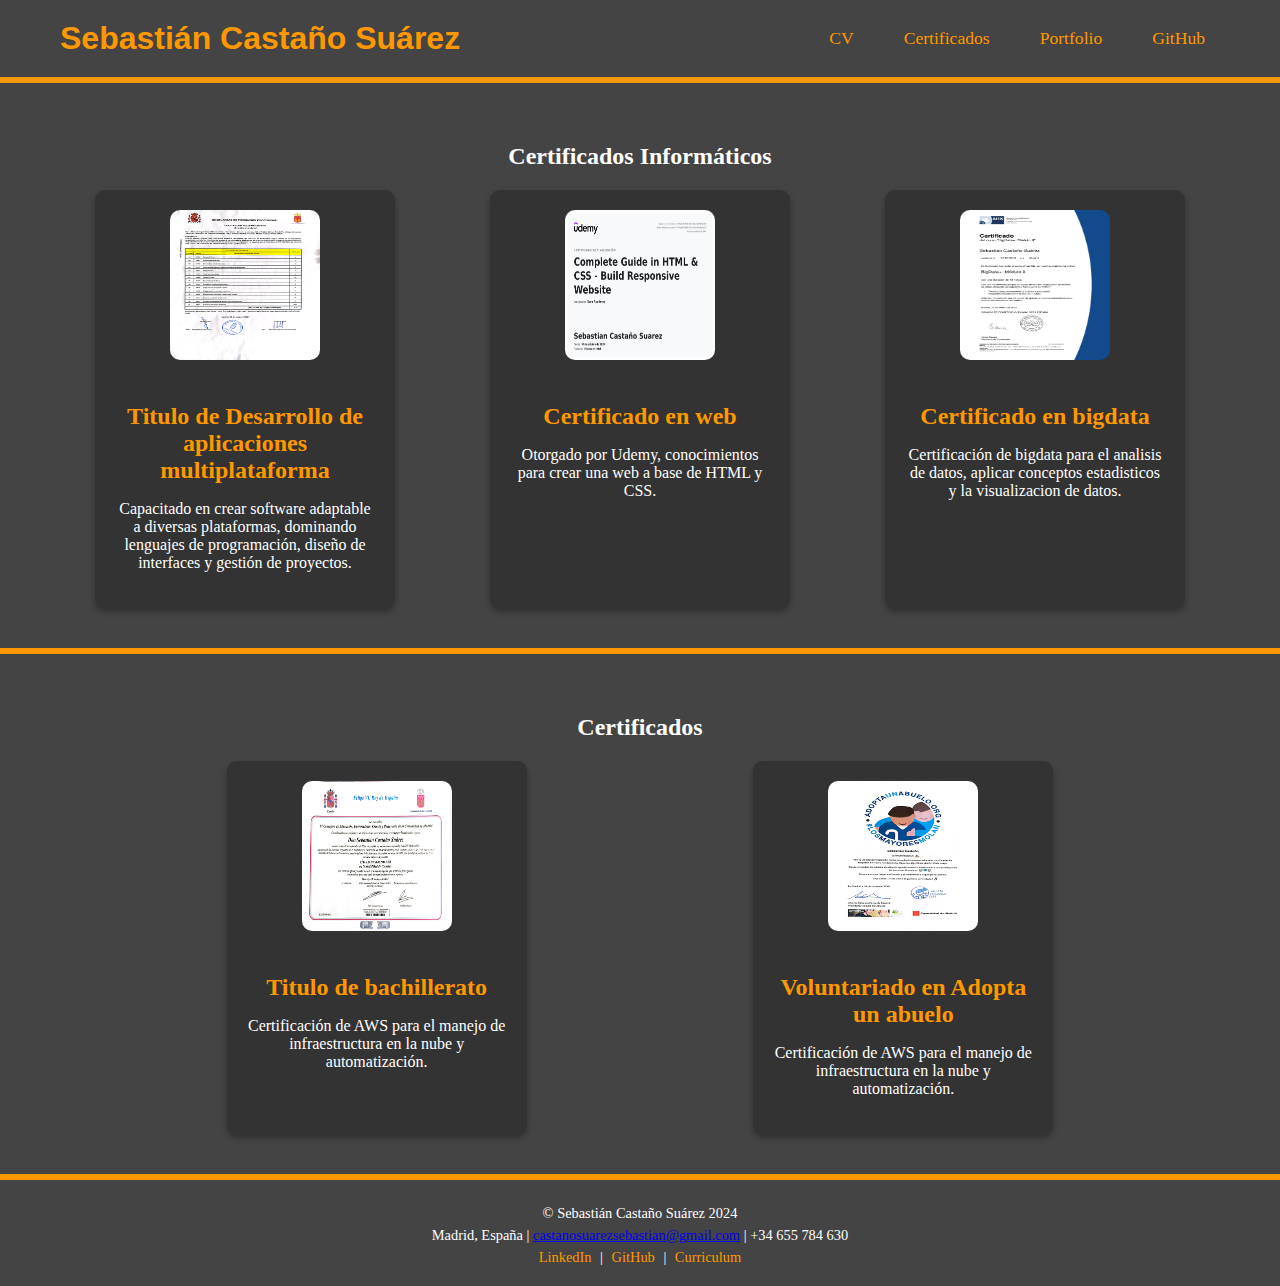
==== web/certificados.html @ 31d95b00 "first commit" ====
<!DOCTYPE html>
<html lang="es">
  <head>
    <meta charset="UTF-8" />
    <meta name="viewport" content="width=device-width, initial-scale=1.0" />
    <title>Certificados</title>
    <link rel="stylesheet" href="certificados.css" />
  </head>
  <body>
    <!-- Encabezado -->
    <header>
      <div class="header-container">
        <h1>Sebastián Castaño Suárez</h1>
        <nav>
          <ul>
            <li><a href="cv.html">CV</a></li>
            <li><a href="certificados.html">Certificados</a></li>
            <li><a href="portfolio.html">Portfolio</a></li>
            <li>
              <a href="https://github.com/SebastianCastanoSuarez1">GitHub</a>
            </li>
          </ul>
        </nav>
      </div>
    </header>

    <!-- Sección de certificados -->
    <section class="certificates-section" id="certificates">
      <h2>Certificados Informáticos</h2>
      <div class="certificates-container">
        <div class="certificate-item">
          <img
            src="../resources/images/DAM_1.jpg"
            alt="Certificado 1"
            class="certificate-image"
            onclick="openModal(this)"
          />
          <h3>Titulo de Desarrollo de aplicaciones multiplataforma</h3>
          <p>
            Capacitado en crear software adaptable a diversas plataformas,
            dominando lenguajes de programación, diseño de interfaces y gestión
            de proyectos.
          </p>
        </div>

        <div class="certificate-item">
          <img
            src="../resources/images/web.png"
            alt="Certificado 2"
            class="certificate-image"
            onclick="openModal(this)"
          />
          <h3>Certificado en web</h3>
          <p>
            Otorgado por Udemy, conocimientos para crear una web a base de HTML
            y CSS.
          </p>
        </div>
        <div class="certificate-item">
          <img
            src="../resources/images/bigdata.png"
            alt="Certificado 3"
            class="certificate-image"
            onclick="openModal(this)"
          />
          <h3>Certificado en bigdata</h3>
          <p>
            Certificación de bigdata para el analisis de datos, aplicar
            conceptos estadisticos y la visualizacion de datos.
          </p>
        </div>
      </div>
    </section>
    <section class="certificates-section" id="certificates">
      <h2>Certificados</h2>
      <div class="certificates-container">
        <div class="certificate-item">
          <img
            src="../resources/images/bachillerato_1.jpg"
            alt="Certificado 3"
            class="certificate-image"
            onclick="openModal(this)"
          />
          <h3>Titulo de bachillerato</h3>
          <p>
            Certificación de AWS para el manejo de infraestructura en la nube y
            automatización.
          </p>
        </div>
        <div class="certificate-item">
          <img
            src="../resources/images/Voluntariado_1.jpg"
            alt="Certificado 3"
            class="certificate-image"
            onclick="openModal(this)"
          />
          <h3>Voluntariado en Adopta un abuelo</h3>
          <p>
            Certificación de AWS para el manejo de infraestructura en la nube y
            automatización.
          </p>
        </div>
      </div>
    </section>
    <!-- Modal -->
    <div id="imageModal" class="modal">
      <span class="close" onclick="closeModal()">&times;</span>
      <img class="modal-content" id="modalImage" />
    </div>

    <!-- Pie de página -->
    <footer>
      <div class="footer-container">
        <p>© Sebastián Castaño Suárez 2024</p>
        <p>
          Madrid, España |
          <a href="mailto:castanosuarezsebastian@gmail.com"
            >castanosuarezsebastian@gmail.com</a
          >
          | +34 655 784 630
        </p>
        <div class="footer-links">
          <a
            href="https://www.linkedin.com/in/sebastian-castano-suarez-b8a8a8198/"
            target="_blank"
            >LinkedIn</a
          >
          |
          <a href="https://github.com/SebastianCastanoSuarez1" target="_blank"
            >GitHub</a
          >
          |
          <a href="../resources/Sebastian_Castaño_Suarez.pdf" target="_blank"
            >Curriculum</a
          >
        </div>
      </div>
    </footer>

    <script>
      // Abrir modal
      function openModal(image) {
        const modal = document.getElementById("imageModal");
        const modalImg = document.getElementById("modalImage");
        modal.style.display = "block";
        modalImg.src = image.src;
      }

      // Cerrar modal
      function closeModal() {
        const modal = document.getElementById("imageModal");
        modal.style.display = "none";
      }
    </script>
  </body>
</html>
---- web/certificados.css ----
/* Elimina márgenes y paddings globales */
html,
body {
  margin: 0;
  padding: 0;
  box-sizing: border-box;
  background-color: #444; /* Fondo oscuro */
  color: #fff; /* Texto en blanco */
}

/* Asegura que todos los elementos respeten el box model */
*,
*::before,
*::after {
  box-sizing: inherit;
}

/* Header container */
header {
  background-color: #444; /* Fondo oscuro */
  padding: 20px 0;
  border-bottom: 3px solid #ff9800; /* Línea naranja decorativa */
}

.header-container {
  max-width: 1200px;
  margin: 0 auto;
  display: flex;
  justify-content: space-between;
  align-items: center;
  padding: 0 20px;
}

/* Estilo del título */
header h1 {
  font-size: 2em;
  color: #ff9800; /* Título en naranja */
  font-family: "Arial", sans-serif;
  margin: 0;
}
header nav ul li a {
  color: #ff9800;
}

nav ul {
  list-style: none;
  display: flex;
  gap: 20px;
  margin: 0;
  padding: 0;
}

nav a {
  text-decoration: none;
  font-size: 1.1em;
  color: #fff;
  padding: 10px 15px;
  transition: background-color 0.3s ease, color 0.3s ease;
  border-radius: 5px;
}

nav a:hover {
  background-color: #ff9800;
  color: #444;
}

/* Perfil */
.profile-container {
  background-color: #444;
  color: #fff;
  display: flex;
  align-items: center;
  gap: 15%;
  padding: 20px;
  justify-content: center;
  border-top: 1px solid #ff9800;
  border-bottom: 1px solid #ff9800;
}

.profile-image {
  width: 200px;
  height: 200px;
  border-radius: 50%;
}

/* Certificados */
.certificates-section {
  background-color: #444;
  color: #fff;
  padding: 40px 20px;
  text-align: center;
  border-top: 3px solid #ff9800;
  border-bottom: 3px solid #ff9800;
}

.certificates-container {
  display: flex;
  justify-content: space-evenly;
  gap: 20px;
  flex-wrap: wrap;
}

.certificate-item {
  text-align: center;
  max-width: 300px;
  background-color: #333;
  padding: 20px;
  border-radius: 10px;
  box-shadow: 0 4px 6px rgba(0, 0, 0, 0.3);
}

.certificate-image {
  width: 150px;
  height: 150px;
  border-radius: 10px;
  margin-bottom: 15px;
}

.certificate-item h3 {
  font-size: 1.5em;
  color: #ff9800;
  margin-bottom: 10px;
}

.certificate-item p {
  font-size: 1em;
  color: #fff;
}
/* Modal estilos */
.modal {
  display: none; /* Oculto por defecto */
  position: fixed;
  z-index: 1000;
  left: 0;
  top: 0;
  width: 100%;
  height: 100%;
  overflow: auto;
  background-color: rgba(0, 0, 0, 0.9);
}

.modal-content {
  display: block;
  margin: 5% auto;
  max-width: 80%;
  border-radius: 10px;
}

.close {
  position: absolute;
  top: 20px;
  right: 35px;
  color: #fff;
  font-size: 40px;
  font-weight: bold;
  cursor: pointer;
  transition: color 0.3s ease;
}

.close:hover {
  color: #ff9800;
}

/* Efecto hover en imágenes */
.certificate-image {
  transition: transform 0.3s ease, box-shadow 0.3s ease;
  cursor: pointer;
}

.certificate-image:hover {
  transform: scale(1.05);
  box-shadow: 0 4px 8px rgba(0, 0, 0, 0.4);
}
footer {
  background-color: #444; /* Fondo oscuro */
  color: #fff; /* Texto claro */
  text-align: center;
  padding: 20px;
  border-top: 3px solid #ff9800; /* Línea decorativa naranja */
  font-size: 0.9em;
}

.footer-container {
  max-width: 1200px;
  margin: 0 auto;
}

.footer-container p {
  margin: 5px 0;
}

.footer-links a {
  color: #ff9800; /* Color de los enlaces */
  text-decoration: none;
  margin: 0 5px;
  transition: color 0.3s ease;
}

.footer-links a:hover {
  color: #e68a00; /* Efecto hover */
}
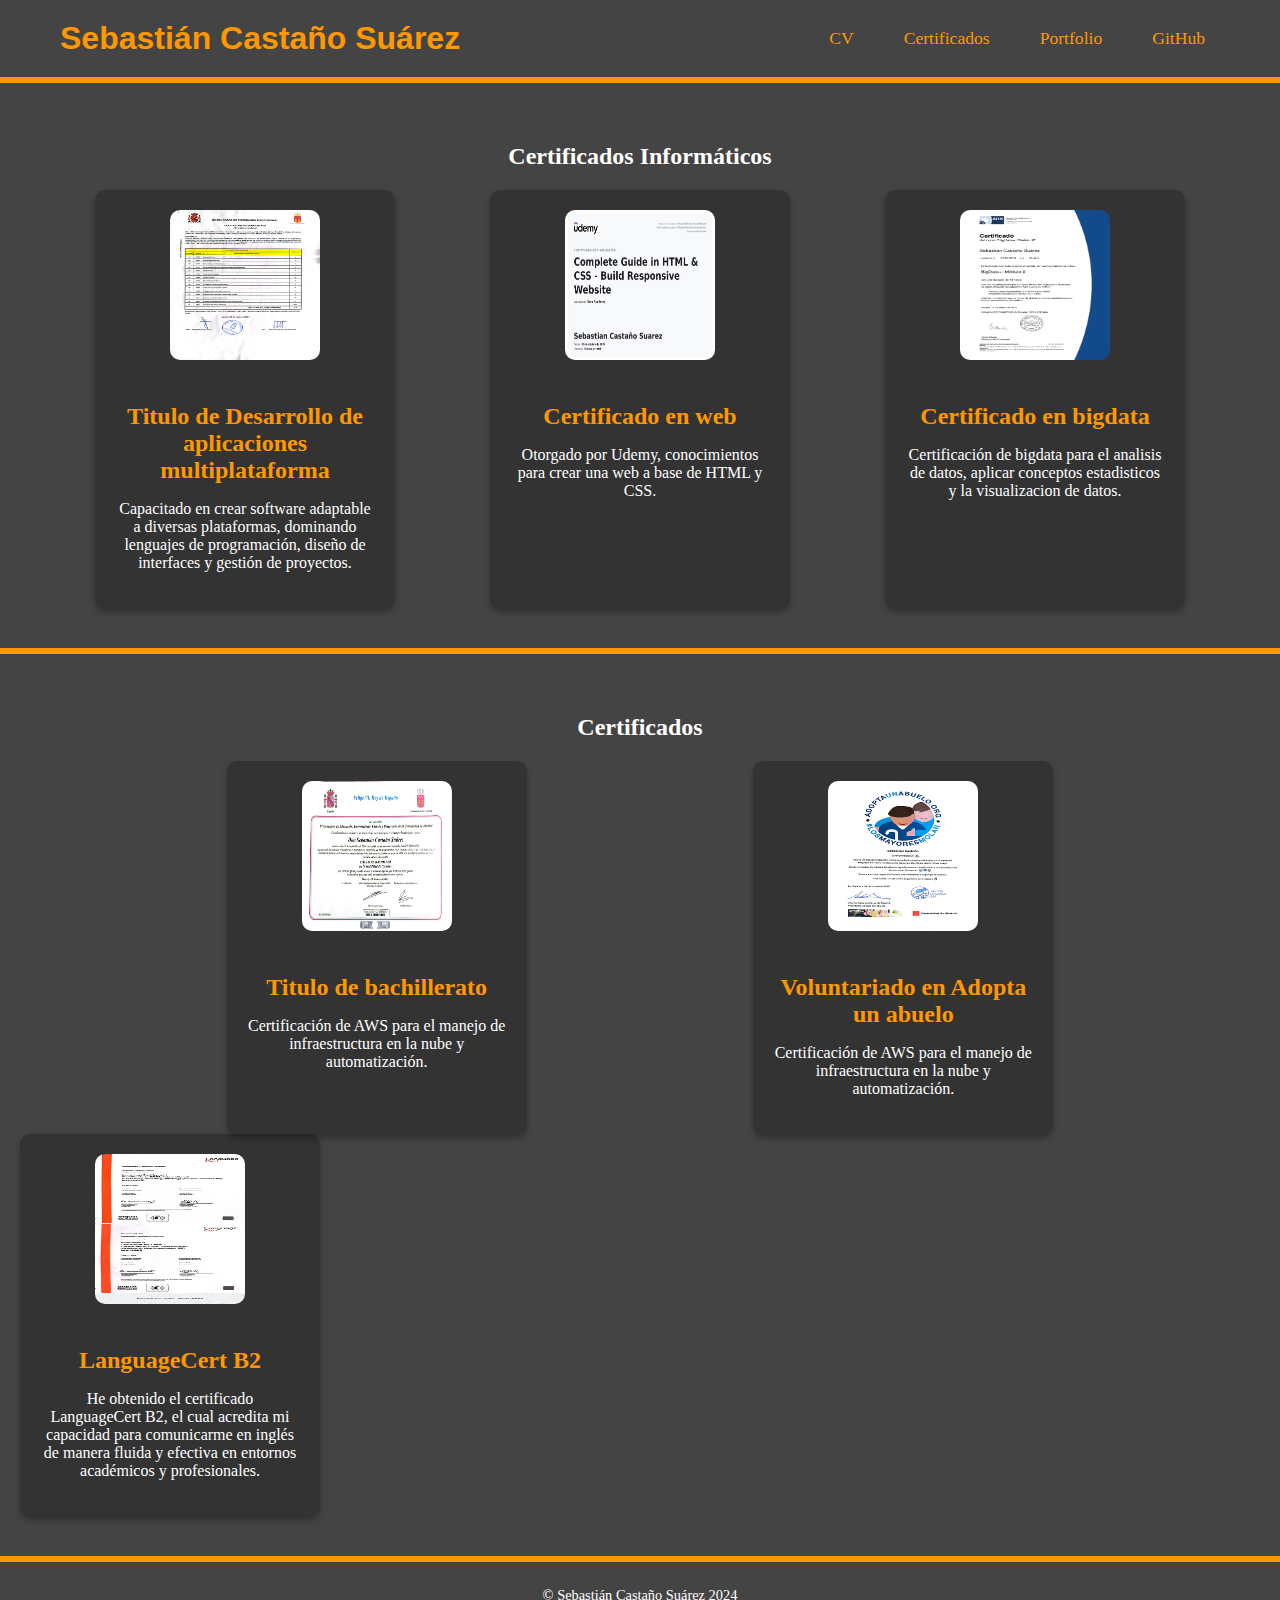
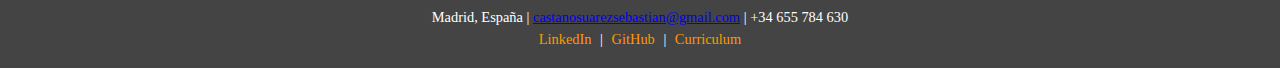
==== commit 2cc63fe0: "B2" ====
--- a/web/certificados.html
+++ b/web/certificados.html
@@ -13,7 +13,7 @@
         <h1>Sebastián Castaño Suárez</h1>
         <nav>
           <ul>
-            <li><a href="cv.html">CV</a></li>
+            <li><a href="../index.html">CV</a></li>
             <li><a href="certificados.html">Certificados</a></li>
             <li><a href="portfolio.html">Portfolio</a></li>
             <li>
@@ -31,7 +31,7 @@
         <div class="certificate-item">
           <img
             src="../resources/images/DAM_1.jpg"
-            alt="Certificado 1"
+            alt="Dam"
             class="certificate-image"
             onclick="openModal(this)"
           />
@@ -46,7 +46,7 @@
         <div class="certificate-item">
           <img
             src="../resources/images/web.png"
-            alt="Certificado 2"
+            alt="Web"
             class="certificate-image"
             onclick="openModal(this)"
           />
@@ -59,7 +59,7 @@
         <div class="certificate-item">
           <img
             src="../resources/images/bigdata.png"
-            alt="Certificado 3"
+            alt="BigData"
             class="certificate-image"
             onclick="openModal(this)"
           />
@@ -77,7 +77,7 @@
         <div class="certificate-item">
           <img
             src="../resources/images/bachillerato_1.jpg"
-            alt="Certificado 3"
+            alt="Bachillerato"
             class="certificate-image"
             onclick="openModal(this)"
           />
@@ -90,7 +90,7 @@
         <div class="certificate-item">
           <img
             src="../resources/images/Voluntariado_1.jpg"
-            alt="Certificado 3"
+            alt="Voluntariado"
             class="certificate-image"
             onclick="openModal(this)"
           />
@@ -101,6 +101,19 @@
           </p>
         </div>
       </div>
+      <div class="certificate-item">
+        <img
+          src="../resources/images/B2.jpeg"
+          alt="B2"
+          class="certificate-image"
+          onclick="openModal(this)"
+        />
+        <h3>LanguageCert B2</h3>
+        <p>
+          He obtenido el certificado LanguageCert B2, el cual acredita mi capacidad para comunicarme en inglés de manera fluida y efectiva en entornos académicos y profesionales.
+        </p>
+      </div>
+    </div>
     </section>
     <!-- Modal -->
     <div id="imageModal" class="modal">
@@ -121,7 +134,7 @@
         </p>
         <div class="footer-links">
           <a
-            href="https://www.linkedin.com/in/sebastian-castano-suarez-b8a8a8198/"
+            href="https://www.linkedin.com/in/sebastian-casta%C3%B1o-suarez-1257a42b3/"
             target="_blank"
             >LinkedIn</a
           >
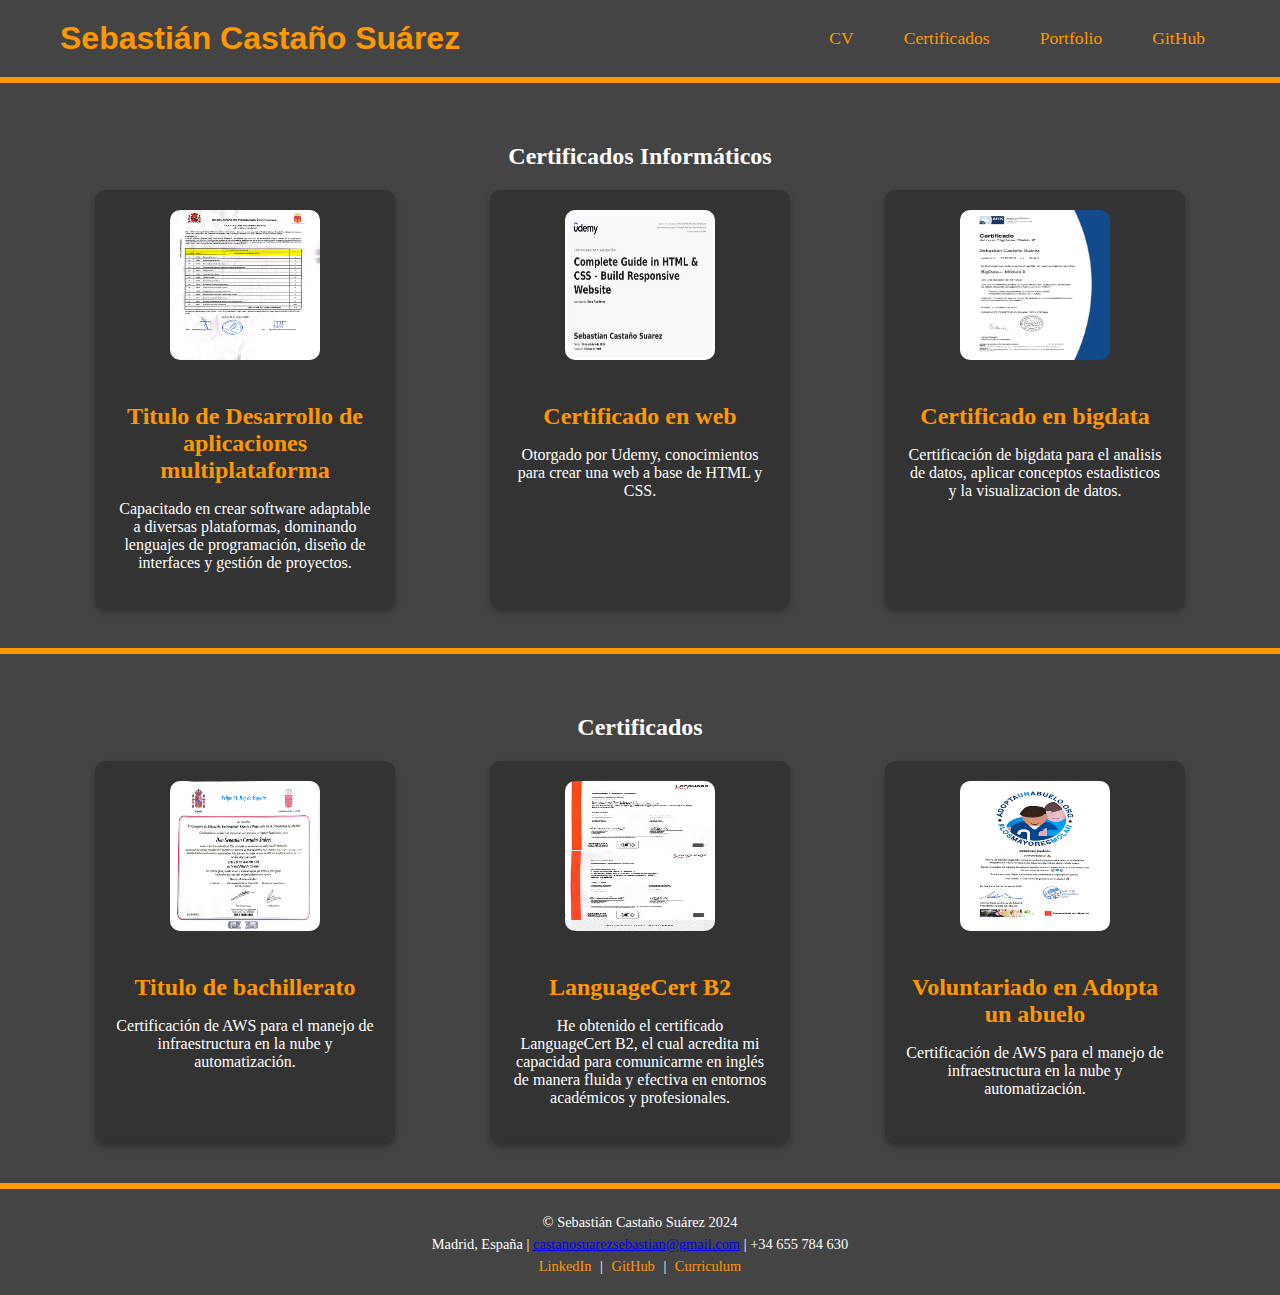
==== commit ff17446d: "posicion certificado" ====
--- a/web/certificados.html
+++ b/web/certificados.html
@@ -89,6 +89,18 @@
         </div>
         <div class="certificate-item">
           <img
+            src="../resources/images/B2.jpeg"
+            alt="B2"
+            class="certificate-image"
+            onclick="openModal(this)"
+          />
+          <h3>LanguageCert B2</h3>
+          <p>
+            He obtenido el certificado LanguageCert B2, el cual acredita mi capacidad para comunicarme en inglés de manera fluida y efectiva en entornos académicos y profesionales.
+          </p>
+        </div>
+        <div class="certificate-item">
+          <img
             src="../resources/images/Voluntariado_1.jpg"
             alt="Voluntariado"
             class="certificate-image"
@@ -100,18 +112,6 @@
             automatización.
           </p>
         </div>
-      </div>
-      <div class="certificate-item">
-        <img
-          src="../resources/images/B2.jpeg"
-          alt="B2"
-          class="certificate-image"
-          onclick="openModal(this)"
-        />
-        <h3>LanguageCert B2</h3>
-        <p>
-          He obtenido el certificado LanguageCert B2, el cual acredita mi capacidad para comunicarme en inglés de manera fluida y efectiva en entornos académicos y profesionales.
-        </p>
       </div>
     </div>
     </section>
